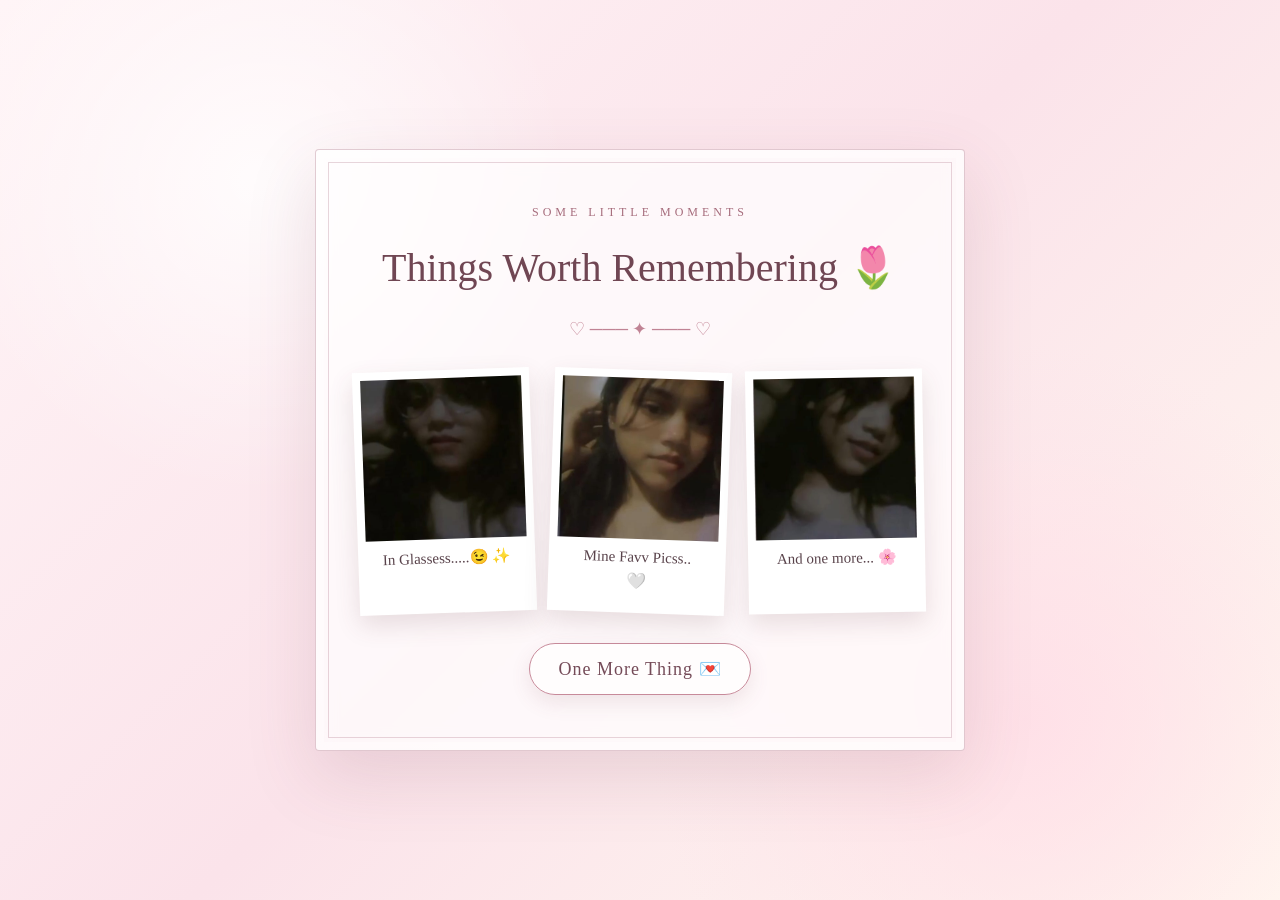
==== memories.html @ 3dc0174b "Add files via upload" ====
<!DOCTYPE html>
<html lang="en">
<head>

<meta charset="UTF-8">
<meta name="viewport" content="width=device-width, initial-scale=1.0">

<title>Our Little Memories 📸</title>

<link rel="stylesheet" href="style.css">

</head>

<body>

<div class="floating-hearts"></div>

<main class="page">

    <div class="memory-card">

        <p class="small-title">SOME LITTLE MOMENTS</p>

        <h2>Things Worth Remembering 🌷</h2>

        <div class="divider">♡ ─── ✦ ─── ♡</div>

        <div class="photo-grid">

            <div class="photo-box">
                <img src="photo1.jpg">
                <p>In Glassess.....😉 ✨</p>
            </div>

            <div class="photo-box">
                <img src="photo2.jpg">
                <p> Mine Favv Picss..</p> 🤍</p>
            </div>

            <div class="photo-box">
                <img src="photo3.jpg">
                <p>And one more... 🌸</p>
            </div>

        </div>

        <button onclick="goTo('promise.html')" class="main-btn">
            One More Thing 💌
        </button>

    </div>

</main>
</div>

</body>
</html>
---- style.css ----
/* ================================
   RESET
================================ */

* {
    margin: 0;
    padding: 0;
    box-sizing: border-box;
}


/* ================================
   BODY
================================ */

body {

    min-height: 100vh;

    background:
        radial-gradient(circle at 20% 20%, rgba(255,255,255,.8), transparent 25%),
        radial-gradient(circle at 80% 80%, rgba(255,220,230,.8), transparent 30%),
        linear-gradient(135deg, #fff5f7, #fbe3ea, #fff8f0);

    color: #59434b;

    font-family: "Cormorant Garamond", serif;

    overflow-x: hidden;
}


/* ================================
   FLOATING HEARTS
================================ */

.floating-hearts {

    position: fixed;

    inset: 0;

    pointer-events: none;

    overflow: hidden;

    z-index: 0;
}

.heart-float {

    position: absolute;

    bottom: -30px;

    font-size: 20px;

    opacity: .55;

    animation: floatUp linear forwards;
}

@keyframes floatUp {

    from {
        transform: translateY(0) rotate(0deg);
        opacity: 0;
    }

    20% {
        opacity: .7;
    }

    to {
        transform: translateY(-110vh) rotate(25deg);
        opacity: 0;
    }
}


/* ================================
   HOME
================================ */

.home {

    min-height: 100vh;

    display: flex;

    align-items: center;

    justify-content: center;

    padding: 25px;

    position: relative;
}


/* ================================
   MAIN CARDS
================================ */

.intro-card,
.paper,
.memory-card,
.promise-card,
.final-card {

    position: relative;

    z-index: 2;

    width: min(650px, 94%);

    padding: 55px 40px;

    text-align: center;

    background: rgba(255,255,255,.72);

    backdrop-filter: blur(10px);

    border: 1px solid rgba(170,110,130,.35);

    box-shadow:
        0 25px 70px rgba(120,70,90,.15),
        inset 0 0 0 8px rgba(255,255,255,.35);

    border-radius: 4px;
}


/* Decorative double border */

.intro-card::before,
.paper::before,
.memory-card::before,
.promise-card::before,
.final-card::before {

    content: "";

    position: absolute;

    inset: 12px;

    border: 1px solid rgba(170,110,130,.28);

    pointer-events: none;
}


/* ================================
   TYPOGRAPHY
================================ */

.small-title {

    letter-spacing: 4px;

    font-size: 12px;

    color: #a56b7b;

    margin-bottom: 20px;
}


h1,
h2 {

    font-family: "Playwrite AU VIC", cursive;

    font-weight: 400;

    color: #704653;

    line-height: 1.4;
}


h1 {

    font-size: clamp(32px, 7vw, 55px);
}


h2 {

    font-size: clamp(25px, 6vw, 40px);

    margin-bottom: 10px;
}


h1 span {

    color: #b7657c;
}


.divider {

    margin: 22px 0;

    color: #c08394;

    font-size: 18px;
}


/* ================================
   TEXT
================================ */

.intro-text {

    max-width: 470px;

    margin: auto;

    font-size: 21px;

    line-height: 1.7;
}


.letter-text {

    text-align: left;

    font-size: 19px;

    line-height: 1.8;

    max-width: 530px;

    margin: auto;
}


.letter-text p {

    margin-bottom: 20px;
}


.signature {

    text-align: right;

    font-family: "Playwrite AU VIC", cursive;

    font-size: 16px;

    color: #9c5e70;

    margin-top: 30px;
}


/* ================================
   BUTTON
================================ */

.main-btn {

    margin-top: 30px;

    padding: 14px 28px;

    border: 1px solid #c78a9a;

    background: rgba(255,255,255,.65);

    color: #754b58;

    font-family: "Cormorant Garamond", serif;

    font-size: 18px;

    letter-spacing: 1px;

    cursor: pointer;

    border-radius: 30px;

    transition: .35s ease;

    box-shadow: 0 8px 20px rgba(130,70,90,.12);
}


.main-btn:hover {

    transform: translateY(-4px);

    background: #fff;

    box-shadow: 0 12px 30px rgba(130,70,90,.2);
}


/* ================================
   PAGES
================================ */

.page {

    min-height: 100vh;

    display: flex;

    justify-content: center;

    align-items: center;

    padding: 35px 15px;

    position: relative;
}


/* ================================
   MEMORY GRID
================================ */

.photo-grid {

    display: grid;

    grid-template-columns: repeat(3, 1fr);

    gap: 18px;

    margin-top: 30px;
}


.photo-box {

    background: white;

    padding: 8px;

    box-shadow: 0 10px 25px rgba(100,60,70,.15);

    transform: rotate(-2deg);

    transition: .3s ease;
}


.photo-box:nth-child(2) {
    transform: rotate(2deg);
}


.photo-box:nth-child(3) {
    transform: rotate(-1deg);
}


.photo-box:hover {

    transform: translateY(-8px) rotate(0deg);
}


.photo-box img {

    width: 100%;

    aspect-ratio: 1 / 1;

    object-fit: cover;

    display: block;
}


.photo-box p {

    padding: 10px 3px 5px;

    font-size: 15px;
}


/* ================================
   PROMISE
================================ */

.flower {

    font-size: 45px;

    margin-bottom: 10px;
}


.big-message {

    font-size: 21px;

    line-height: 1.7;
}


/* ================================
   FINAL PAGE
================================ */

.final-page {

    min-height: 100vh;

    display: flex;

    justify-content: center;

    align-items: center;

    padding: 25px;

    text-align: center;
}


.heart {

    font-size: 70px;

    color: #bd6d82;

    animation: heartbeat 1.5s infinite;
}


@keyframes heartbeat {

    0%, 100% {
        transform: scale(1);
    }

    50% {
        transform: scale(1.15);
    }
}


.final-card p {

    font-size: 21px;

    line-height: 1.7;

    max-width: 480px;

    margin: auto;
}


.final-line {

    font-family: "Playwrite AU VIC", cursive;

    color: #a85e72;

    margin-top: 25px !important;
}


.final-card .signature {

    text-align: center;

    margin-top: 30px;
}


/* ================================
   CORNER DECORATIONS
================================ */

.corner {

    position: fixed;

    font-size: 35px;

    color: rgba(170,100,120,.5);

    z-index: 1;
}


.top-left {
    top: 20px;
    left: 25px;
}


.top-right {
    top: 20px;
    right: 25px;
}


.bottom-left {
    bottom: 20px;
    left: 25px;
}


.bottom-right {
    bottom: 20px;
    right: 25px;
}


/* ================================
   MOBILE
================================ */

@media (max-width: 600px) {

    .intro-card,
    .paper,
    .memory-card,
    .promise-card,
    .final-card {

        padding: 45px 25px;
    }

    .photo-grid {

        grid-template-columns: 1fr;

        max-width: 300px;

        margin-left: auto;

        margin-right: auto;
    }

    .letter-text {

        font-size: 18px;
    }

    .big-message {

        font-size: 19px;
    }

    .corner {

        font-size: 25px;
    }
}
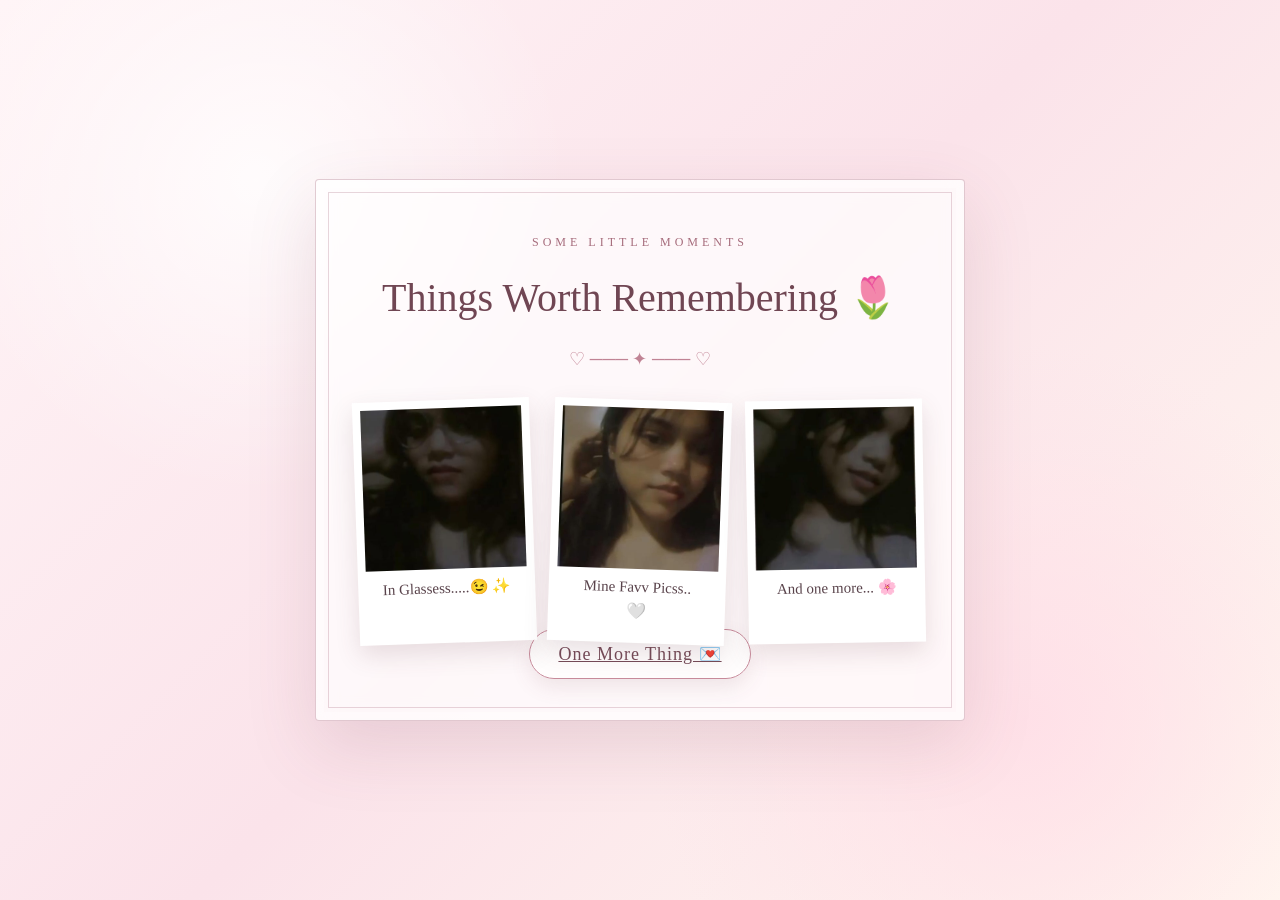
==== commit 7b1a71fe: "Change button to anchor for navigation Updated the button to an anchor tag for navigation." ====
--- a/memories.html
+++ b/memories.html
@@ -44,9 +44,9 @@
 
         </div>
 
-        <button onclick="goTo('promise.html')" class="main-btn">
-            One More Thing 💌
-        </button>
+        <a href="promise.html" class="main-btn">
+    One More Thing 💌
+</a>
 
     </div>
 
@@ -54,4 +54,4 @@
 </div>
 
 </body>
-</html>+</html>
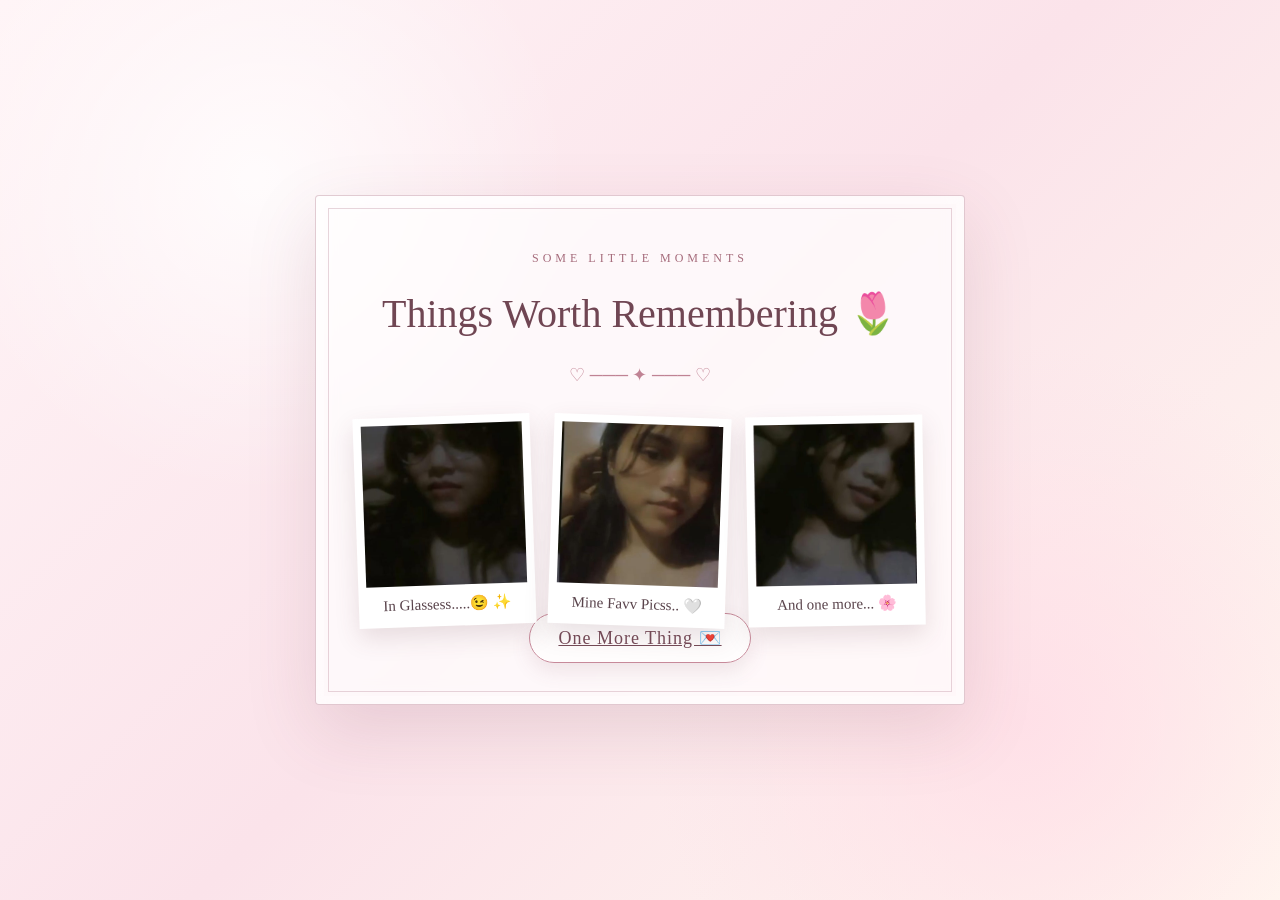
==== commit 999ab3ee: "Add alt attributes to images in memories.html Updated image tags to include alt attributes for acces" ====
--- a/memories.html
+++ b/memories.html
@@ -28,30 +28,29 @@
         <div class="photo-grid">
 
             <div class="photo-box">
-                <img src="photo1.jpg">
+                <img src="photo1.jpg" alt="Memory 1">
                 <p>In Glassess.....😉 ✨</p>
             </div>
 
             <div class="photo-box">
-                <img src="photo2.jpg">
-                <p> Mine Favv Picss..</p> 🤍</p>
+                <img src="photo2.jpg" alt="Memory 2">
+                <p>Mine Favv Picss.. 🤍</p>
             </div>
 
             <div class="photo-box">
-                <img src="photo3.jpg">
+                <img src="photo3.jpg" alt="Memory 3">
                 <p>And one more... 🌸</p>
             </div>
 
         </div>
 
         <a href="promise.html" class="main-btn">
-    One More Thing 💌
-</a>
+            One More Thing 💌
+        </a>
 
     </div>
 
 </main>
-</div>
 
 </body>
 </html>
--- a/style.css
+++ b/style.css
@@ -561,4 +561,4 @@
 
         font-size: 25px;
     }
-}+}
